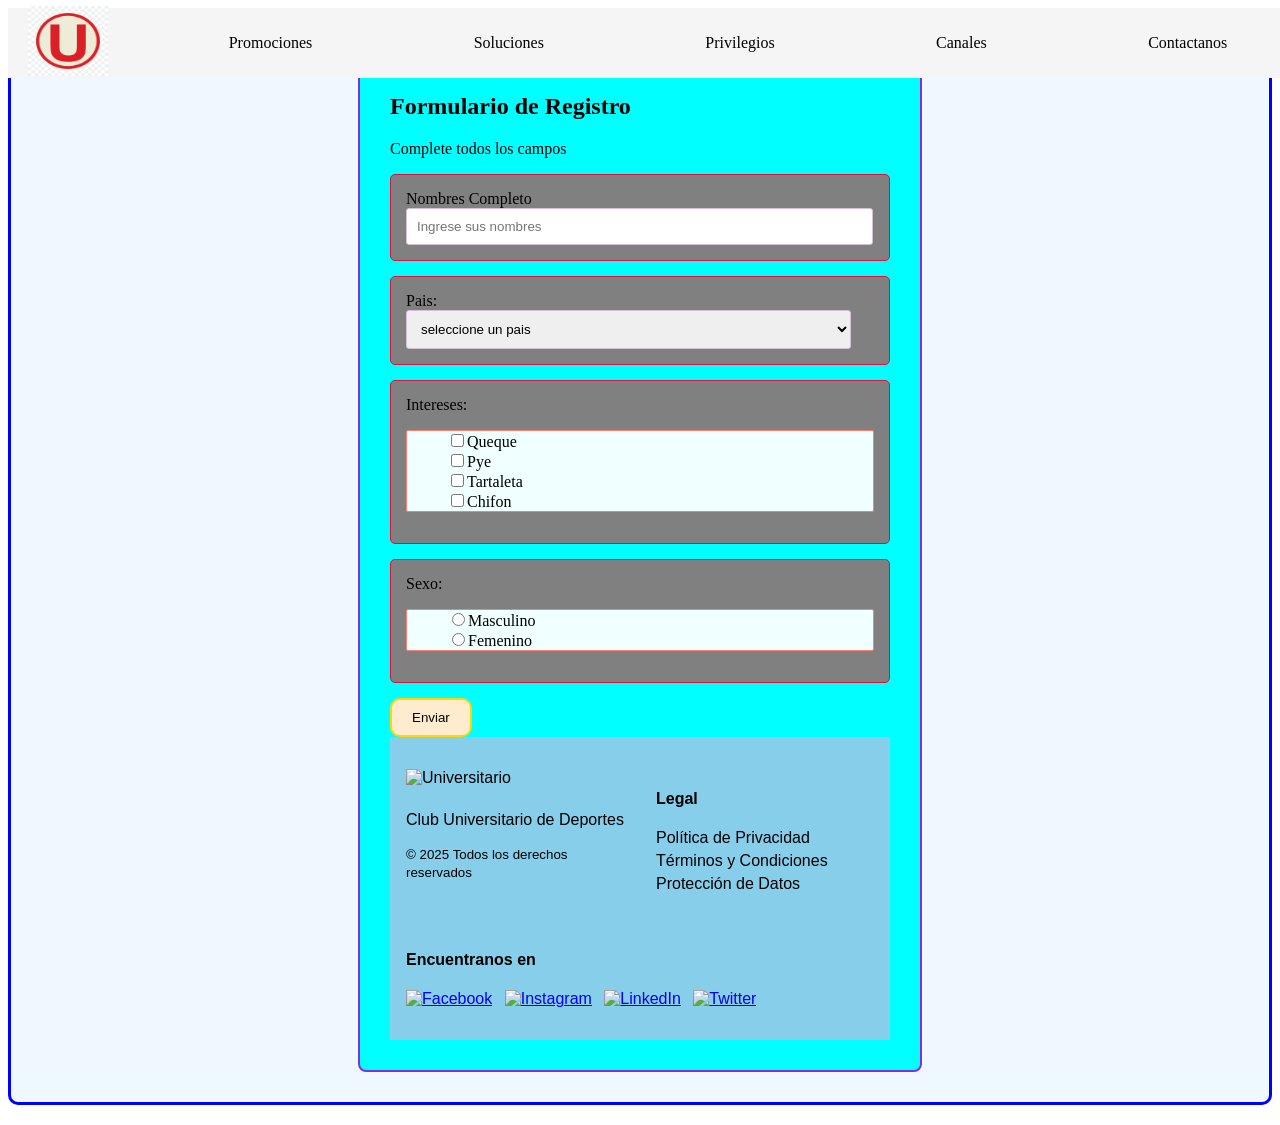
==== index.html @ 222eb4c4 "Initial commit" ====
<!DOCTYPE html>
<html lang="en">
  <head>
    <meta charset="UTF-8" />
    <meta name="viewport" content="width=device-width, initial-scale=1.0" />
    <meta http-equiv="X-UA-Compatible" content="ie=edge" />
    <title>HTML + CSS</title>
    <link rel="stylesheet" href="styles.css" />
    <link rel="stylesheet" href="Pie.css" />
  </head>
  <body>
    <nav class="topheader">
      <a href="" class="logo">
        <img
          width="80"
          height="70"
          src="logo/png-transparent-club-universitario-de-deportes-peruvian-primera-division-alianza-lima-peru-national-football-team-torneo-de-promocion-y-reserva-football-text-trademark-sport-thumbnail.png"
          alt=""
        />
      </a>

      <ul class="Menu-Horizontal">
        <li><a href=" ">Promociones</a></li>
        <li>
          <a href=" ">Soluciones</a>
          <ul class="Menu-Vertical">
            <li><a href=" ">Servicios Financieros</a></li>
            <li><a href=" ">Seguros</a></li>
            <li><a href=" ">Soluciones</a></li>
            <li><a href=" ">Mundo Diners</a></li>
          </ul>
        </li>
        <li><a href=" ">Privilegios</a></li>
        <li><a href=" ">Canales</a></li>
        <li><a href="#contactanos">Contactanos</a></li>
      </ul>
    </nav>
    <!---->
    <section class="seccion-privi">
      <div class="div-gral-privi">
        <div class="div.privi-video">
        </div>
      </div>
    </section>
    <!--Forumulario-->
      <section class="seccion-formulario" id="contactanos">
        <div class="div-cont-formulario">
          <h2> Formulario de Registro</h2>
          <p> Complete todos los campos</p>
          <form class="formulario">
            <!--DIV1-->
            <div class="campo">
              <label for="nombre">Nombres Completo</label>
              <input type="text" id="nombre" name="nombre" placeholder="Ingrese sus nombres">
            </div>
                <!--DIV2-LISTA DESPEGABLE-->
            <div class="campo">
              <label for="nombre">Pais:</label>
              <select id="pais" name="pais">
                <option value="">seleccione un pais</option>
                <option value="Peru">Peru</option>
                <option value="Argentina">Argentina</option>
                <option value="Brasil">Brasil</option>
              </select>
            </div>
            <!--DIV 3-CHECKBOX-->
            <div class="campo">
              <label> Intereses:</label>
              <ul class="lista-checkbox">
                  <li><label><input type="checkbox" name="Intereses" value="Queque">Queque</label></li>
                  <li><label><input type="checkbox" name="Intereses" value="Pye">Pye</label></li>
                  <li><label><input type="checkbox" name="Intereses" value="Tartaleta">Tartaleta</label></li>
                  <li><label><input type="checkbox" name="Intereses" value="Chifon">Chifon</label></li>
              </ul>
            </div>
            <!--DIV 4-RADIO-->
            <div class="campo">
              <label> Sexo:</label>
              <ul class="lista-radio">
                  <li><label><input type="radio" name="Sexo" value="m">Masculino</label></li>
                  <li><label><input type="radio" name="Sexo" value="f">Femenino</label></li>
              </ul>
            </div>
            <button input type="submit">Enviar</button>
          </form>

            <!-- PIE DE PAGINA -->

    <section id="footer">
      <footer class="footer">
        <div class="footer-container">
          <!-- Logo y nombre de sitio -->
          <div class="footer-brand">
            <img
              src="https://upload.wikimedia.org/wikipedia/commons/…/Logo_oficial_de_Universitario.png"
              alt="Universitario"
              class="footer-logo"
            />
            <p>Club Universitario de Deportes</p>
            <small>© 2025 Todos los derechos reservados</small>
          </div>

          <!-- Enlaces legales -->
          <div class="footer-links">
            <h4>Legal</h4>
            <a href="/Documento/obtenerDocumento.pdf"
              >Política de Privacidad</a
            >
            <!-- Dentro de href llama a un documento pdf con la poltica-->
            <a href="#">Términos y Condiciones</a>
            <!-- Dentro de href llama a un documento pdf con los terminos y condiciones-->
            <a href="/Documento/obtenerDocumento.pdf">Protección de Datos</a>
          </div>

          <!-- Redes sociales con íconos personalizados -->
          <div class="footer-social">
            <h4>Encuentranos en </h4>
            <a href="#"
              ><img
                src="https://cdn-icons-png.flaticon.com/512/145/145802.png"
                alt="Facebook"
                class="social-icon"
            /></a>
            <a href="#"
              ><img
                src="https://cdn-icons-png.flaticon.com/512/2111/2111463.png"
                alt="Instagram"
                class="social-icon"
            /></a>
            <a href="#"
              ><img
                src="https://cdn-icons-png.flaticon.com/512/145/145807.png"
                alt="LinkedIn"
                class="social-icon"
            /></a>
            <a href="#"
              ><img
                src="https://cdn-icons-png.flaticon.com/512/733/733579.png"
                alt="Twitter"
                class="social-icon"
            /></a>
          </div>
        </div>
      </footer>
    </section>
  </body>
</html>
---- styles.css ----
/*MENU TOPHEADER*/
.topheader {
  position: fixed;
  background-color: whitesmoke;
  width: 100%;
  height: 70px;
  display: flex;
  align-items: center;
  justify-content: space-between;
  padding: 0 20px;
}
.Menu-Horizontal {
  list-style: none;
  display: flex;
  justify-content: space-around;
  width: 100%;
}
.Menu-Horizontal li a {
  text-decoration: none;
  padding: 15px 20px;
  color: black;
}
.Menu-Horizontal li a:hover {
  color: red;
}
.Menu-Vertical {
  background-color: aliceblue;
  padding: 0;
  position: absolute;
  display: none;
  width: 200px;
  list-style: none;
}
.Menu-Horizontal li:hover .Menu-Vertical {
  display: block;
}
.Menu-Vertical li a {
  display: block;
  color: black;
}
.div.privi-video iframe {
  max-width: 100px;
  max-width: 500px;
}
/* FORMULARIO*/
.seccion-formulario {
  background-color: aliceblue;
  padding: 30px;
  border: 3px solid blue;
  border-radius: 10px;
  display: flex;
  justify-content: center;
  margin-bottom: 20px;
}
.div-cont-formulario {
  background-color: aqua;
  padding: 30px;
  border: 2px solid blueviolet;
  border-radius: 8px;
  width: 100%;
  max-width: 500px;
}
.campo {
  background-color: gray;
  padding: 15px;
  margin-bottom: 15px;
  border: 1px solid crimson;
  border-radius: 5px;
}
.formulario-label {
  display: block;
  color: chocolate;
  font-weight: 400;
  margin-bottom: 8px;
}
.formulario input[type="text"],
.formulario select {
  width: 95%;
  padding: 10px;
  border: 1.5px solid thistle;
  border-radius: 3px;
}
.lista-checkbox,
.lista-radio {
  list-style: none;
  background-color: azure;
  border: 1px solid salmon;
  border-radius: 2px;
}
.formulario button {
  background-color: blanchedalmond;
  border: 2px solid gold;
  border-radius: 10px;
  padding: 10px 20px;
  cursor: pointer;
}
---- Pie.css ----
/* Footer general */
.footer {
  background-color: skyblue;
  color: black;
  padding: 2rem 1rem;
  font-family: "Roboto", sans-serif;
}

/* Contenedor flexible para 3 columnas */
.footer-container {
  display: flex;
  flex-direction: row;
  justify-content: space-between;
  flex-wrap: wrap;
  max-width: 1200px;
  margin: auto;
  gap: 2rem;
}

/* Marca o logotipo */
.footer-brand {
  flex: 1;
  min-width: 200px;
}

.footer-logo {
  width: 60px;
  height: auto;
  margin-bottom: 0.5rem;
}

/* Enlaces legales */
.footer-links {
  flex: 1;
  min-width: 200px;
}

.footer-links a {
  display: block;
  color: black;
  text-decoration: none;
  margin: 0.3rem 0;
}

.footer-links a:hover {
  color: #fff;
}

/* Redes sociales con íconos */
.footer-social {
  flex: 1;
  min-width: 200px;
}

.social-icon {
  width: 32px;
  height: 32px;
  margin-right: 0.5rem;
  transition: transform 0.2s ease-in-out;
}

.social-icon:hover {
  transform: scale(1.2);
}

/* Responsive para pantallas pequeñas */
@media (max-width: 768px) {
  .footer-container {
    flex-direction: column;
    align-items: center;
    text-align: center;
  }

  .footer-social img {
    margin-bottom: 0.5rem;
  }
}
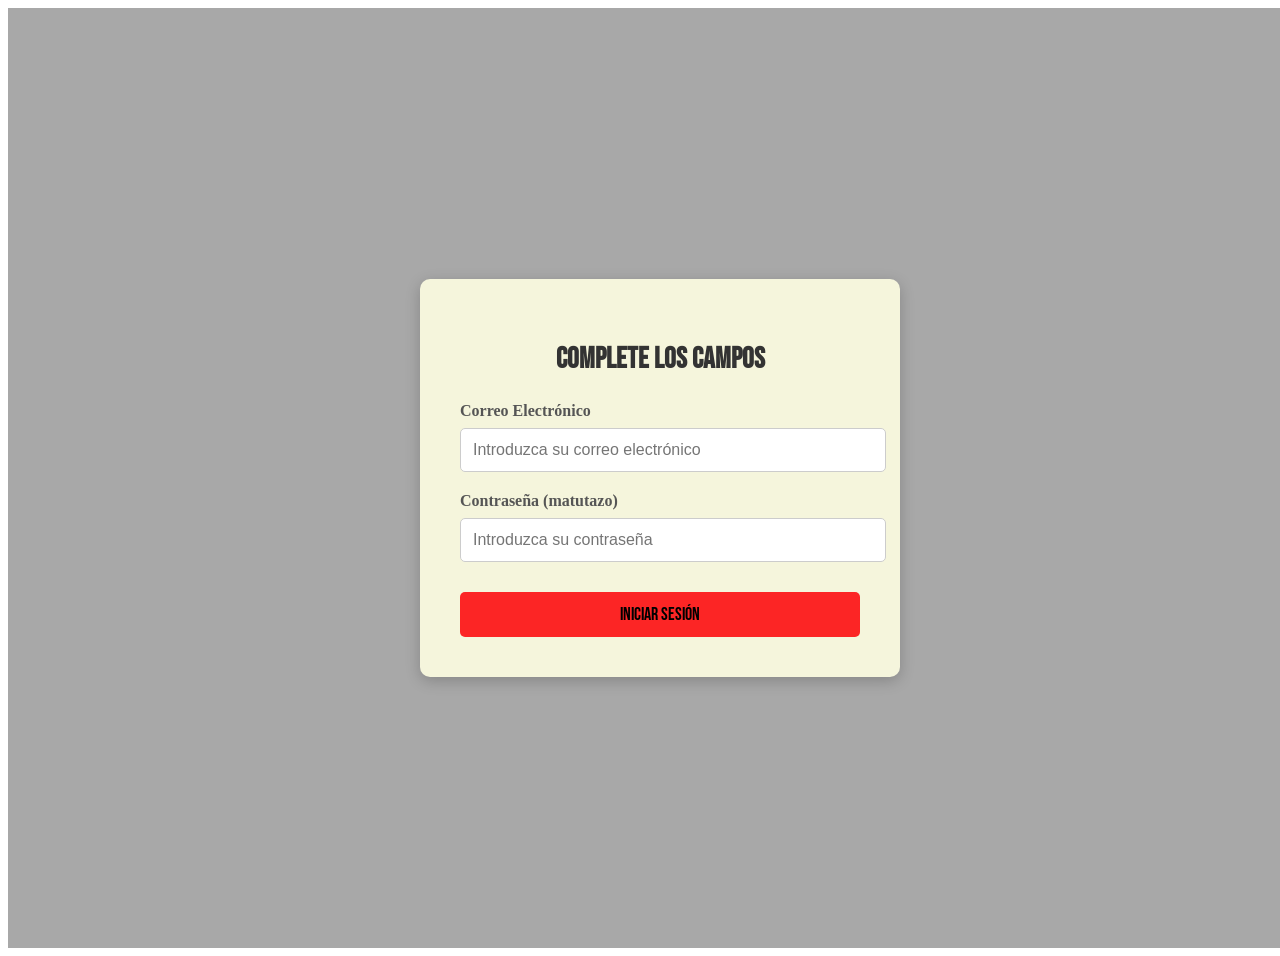
==== commit f855272a: "commit" ====
--- a/index.html
+++ b/index.html
@@ -1,147 +1,44 @@
-<!DOCTYPE html>
-<html lang="en">
-  <head>
-    <meta charset="UTF-8" />
-    <meta name="viewport" content="width=device-width, initial-scale=1.0" />
-    <meta http-equiv="X-UA-Compatible" content="ie=edge" />
-    <title>HTML + CSS</title>
-    <link rel="stylesheet" href="styles.css" />
-    <link rel="stylesheet" href="Pie.css" />
-  </head>
-  <body>
-    <nav class="topheader">
-      <a href="" class="logo">
-        <img
-          width="80"
-          height="70"
-          src="logo/png-transparent-club-universitario-de-deportes-peruvian-primera-division-alianza-lima-peru-national-football-team-torneo-de-promocion-y-reserva-football-text-trademark-sport-thumbnail.png"
-          alt=""
-        />
-      </a>
-
-      <ul class="Menu-Horizontal">
-        <li><a href=" ">Promociones</a></li>
-        <li>
-          <a href=" ">Soluciones</a>
-          <ul class="Menu-Vertical">
-            <li><a href=" ">Servicios Financieros</a></li>
-            <li><a href=" ">Seguros</a></li>
-            <li><a href=" ">Soluciones</a></li>
-            <li><a href=" ">Mundo Diners</a></li>
-          </ul>
-        </li>
-        <li><a href=" ">Privilegios</a></li>
-        <li><a href=" ">Canales</a></li>
-        <li><a href="#contactanos">Contactanos</a></li>
-      </ul>
-    </nav>
-    <!---->
-    <section class="seccion-privi">
-      <div class="div-gral-privi">
-        <div class="div.privi-video">
-        </div>
-      </div>
-    </section>
-    <!--Forumulario-->
-      <section class="seccion-formulario" id="contactanos">
-        <div class="div-cont-formulario">
-          <h2> Formulario de Registro</h2>
-          <p> Complete todos los campos</p>
-          <form class="formulario">
-            <!--DIV1-->
-            <div class="campo">
-              <label for="nombre">Nombres Completo</label>
-              <input type="text" id="nombre" name="nombre" placeholder="Ingrese sus nombres">
-            </div>
-                <!--DIV2-LISTA DESPEGABLE-->
-            <div class="campo">
-              <label for="nombre">Pais:</label>
-              <select id="pais" name="pais">
-                <option value="">seleccione un pais</option>
-                <option value="Peru">Peru</option>
-                <option value="Argentina">Argentina</option>
-                <option value="Brasil">Brasil</option>
-              </select>
-            </div>
-            <!--DIV 3-CHECKBOX-->
-            <div class="campo">
-              <label> Intereses:</label>
-              <ul class="lista-checkbox">
-                  <li><label><input type="checkbox" name="Intereses" value="Queque">Queque</label></li>
-                  <li><label><input type="checkbox" name="Intereses" value="Pye">Pye</label></li>
-                  <li><label><input type="checkbox" name="Intereses" value="Tartaleta">Tartaleta</label></li>
-                  <li><label><input type="checkbox" name="Intereses" value="Chifon">Chifon</label></li>
-              </ul>
-            </div>
-            <!--DIV 4-RADIO-->
-            <div class="campo">
-              <label> Sexo:</label>
-              <ul class="lista-radio">
-                  <li><label><input type="radio" name="Sexo" value="m">Masculino</label></li>
-                  <li><label><input type="radio" name="Sexo" value="f">Femenino</label></li>
-              </ul>
-            </div>
-            <button input type="submit">Enviar</button>
-          </form>
-
-            <!-- PIE DE PAGINA -->
-
-    <section id="footer">
-      <footer class="footer">
-        <div class="footer-container">
-          <!-- Logo y nombre de sitio -->
-          <div class="footer-brand">
-            <img
-              src="https://upload.wikimedia.org/wikipedia/commons/…/Logo_oficial_de_Universitario.png"
-              alt="Universitario"
-              class="footer-logo"
-            />
-            <p>Club Universitario de Deportes</p>
-            <small>© 2025 Todos los derechos reservados</small>
-          </div>
-
-          <!-- Enlaces legales -->
-          <div class="footer-links">
-            <h4>Legal</h4>
-            <a href="/Documento/obtenerDocumento.pdf"
-              >Política de Privacidad</a
-            >
-            <!-- Dentro de href llama a un documento pdf con la poltica-->
-            <a href="#">Términos y Condiciones</a>
-            <!-- Dentro de href llama a un documento pdf con los terminos y condiciones-->
-            <a href="/Documento/obtenerDocumento.pdf">Protección de Datos</a>
-          </div>
-
-          <!-- Redes sociales con íconos personalizados -->
-          <div class="footer-social">
-            <h4>Encuentranos en </h4>
-            <a href="#"
-              ><img
-                src="https://cdn-icons-png.flaticon.com/512/145/145802.png"
-                alt="Facebook"
-                class="social-icon"
-            /></a>
-            <a href="#"
-              ><img
-                src="https://cdn-icons-png.flaticon.com/512/2111/2111463.png"
-                alt="Instagram"
-                class="social-icon"
-            /></a>
-            <a href="#"
-              ><img
-                src="https://cdn-icons-png.flaticon.com/512/145/145807.png"
-                alt="LinkedIn"
-                class="social-icon"
-            /></a>
-            <a href="#"
-              ><img
-                src="https://cdn-icons-png.flaticon.com/512/733/733579.png"
-                alt="Twitter"
-                class="social-icon"
-            /></a>
-          </div>
-        </div>
-      </footer>
-    </section>
-  </body>
-</html>
+<!DOCTYPE html>
+<html lang="es">
+  <head>
+    <meta charset="UTF-8" />
+    <meta name="viewport" content="width=device-width, initial-scale=1.0" />
+    <title>Login con Clave Estática</title>
+    <link rel="stylesheet" href="login.css" />
+  </head>
+  <body>
+    <section class="login-container">
+      <div class="login-box">
+        <h2>Complete los campos</h2>
+
+        <form onsubmit="return validarLogin(event);">
+          <div class="input-group">
+            <label for="email">Correo Electrónico</label>
+            <input
+              type="email"
+              id="email"
+              name="email"
+              placeholder="Introduzca su correo electrónico"
+              required
+            />
+          </div>
+
+          <div class="input-group">
+            <label for="password">Contraseña (matutazo)</label>
+            <input
+              type="password"
+              id="password"
+              name="password"
+              placeholder="Introduzca su contraseña"
+              required
+            />
+          </div>
+
+          <button type="submit" class="login-button">Iniciar Sesión</button>
+        </form>
+      </div>
+    </section>
+
+    <script src="login.js"></script>
+  </body>
+</html>
--- a/login.css
+++ b/login.css
@@ -0,0 +1,112 @@
+@import url("https://fonts.googleapis.com/css2?family=Bebas+Neue&display=swap");
+
+/* Contenedor principal: Centra el formulario */
+.login-container {
+  display: flex;
+  justify-content: center;
+  align-items: center;
+  min-height: 100vh;
+  width: 100%;
+  /* Fondo atractivo para la vista de escritorio */
+  background: rgba(0, 0, 0, 0.342);
+  padding: 1.25rem; /* 20px de padding */
+}
+
+/* La caja del formulario */
+.login-box {
+  background: beige;
+  padding: 2.5rem; /* 40px */
+  border-radius: 0.625rem; /* 10px */
+  box-shadow: 0 0.25rem 0.9375rem rgba(0, 0, 0, 0.2); /* Sombra */
+  width: 100%;
+  max-width: 25rem; /* 400px, el ancho máximo */
+  text-align: center;
+}
+
+.login-box h2 {
+  margin-bottom: 1.5625rem; /* 25px */
+  color: #333;
+  font-size: 1.8rem;
+  font-family: "Bebas Neue", sans-serif;
+}
+
+/* División para agrupar Label e Input */
+.input-group {
+  margin-bottom: 1.25rem; /* 20px */
+  text-align: left;
+}
+
+.input-group label {
+  display: block;
+  margin-bottom: 0.5rem; /* 8px */
+  font-weight: bold;
+  color: #555;
+}
+
+.input-group input {
+  width: 100%;
+  padding: 0.75rem; /* 12px */
+  border: 1px solid #ccc;
+  border-radius: 0.3125rem; /* 5px */
+  font-size: 1rem;
+  transition: border-color 0.3s;
+}
+
+.input-group input:focus {
+  border-color: #2575fc;
+  outline: none;
+}
+
+/* Estilo del botón */
+.login-button {
+  width: 100%;
+  padding: 0.75rem; /* 12px */
+  border: none;
+  border-radius: 0.3125rem; /* 5px */
+  background-color: #fc2525;
+  color: black;
+  font-size: 1.1rem;
+  cursor: pointer;
+  transition: background-color 0.3s ease;
+  margin-top: 0.625rem; /* 10px */
+  font-family: "Bebas Neue", sans-serif;
+}
+
+.login-button:hover {
+  background-color: #0e63e2;
+}
+
+/* -------------------------------------- */
+/* MEDIA QUERY: RESPONSIVE MÓVILES */
+/* -------------------------------------- */
+
+/* Estilos aplicados cuando la pantalla mide 600px o menos */
+@media (max-width: 600px) {
+  /* El contenedor principal simula una vista de aplicación */
+  .login-container {
+    padding: 0; /* Quita el padding exterior */
+    background: #fff; /* Fondo blanco liso */
+    align-items: flex-start; /* Mueve el formulario arriba */
+    min-height: auto;
+  }
+
+  /* La caja del formulario se expande y pierde los adornos de tarjeta */
+  .login-box {
+    padding: 1.5rem; /* 24px de padding interno */
+    margin-top: 2rem; /* 32px de espacio superior */
+    width: 100%;
+    max-width: 100%;
+    box-shadow: none; /* Elimina la sombra */
+    border-radius: 0; /* Elimina el borde redondeado */
+    border: none;
+  }
+
+  .login-box h2 {
+    font-size: 1.7rem; /* Ajuste sutil del tamaño */
+    text-align: left;
+  }
+
+  .input-group input {
+    padding: 1rem; /* Aumenta el padding para un mejor toque táctil (16px) */
+  }
+}
